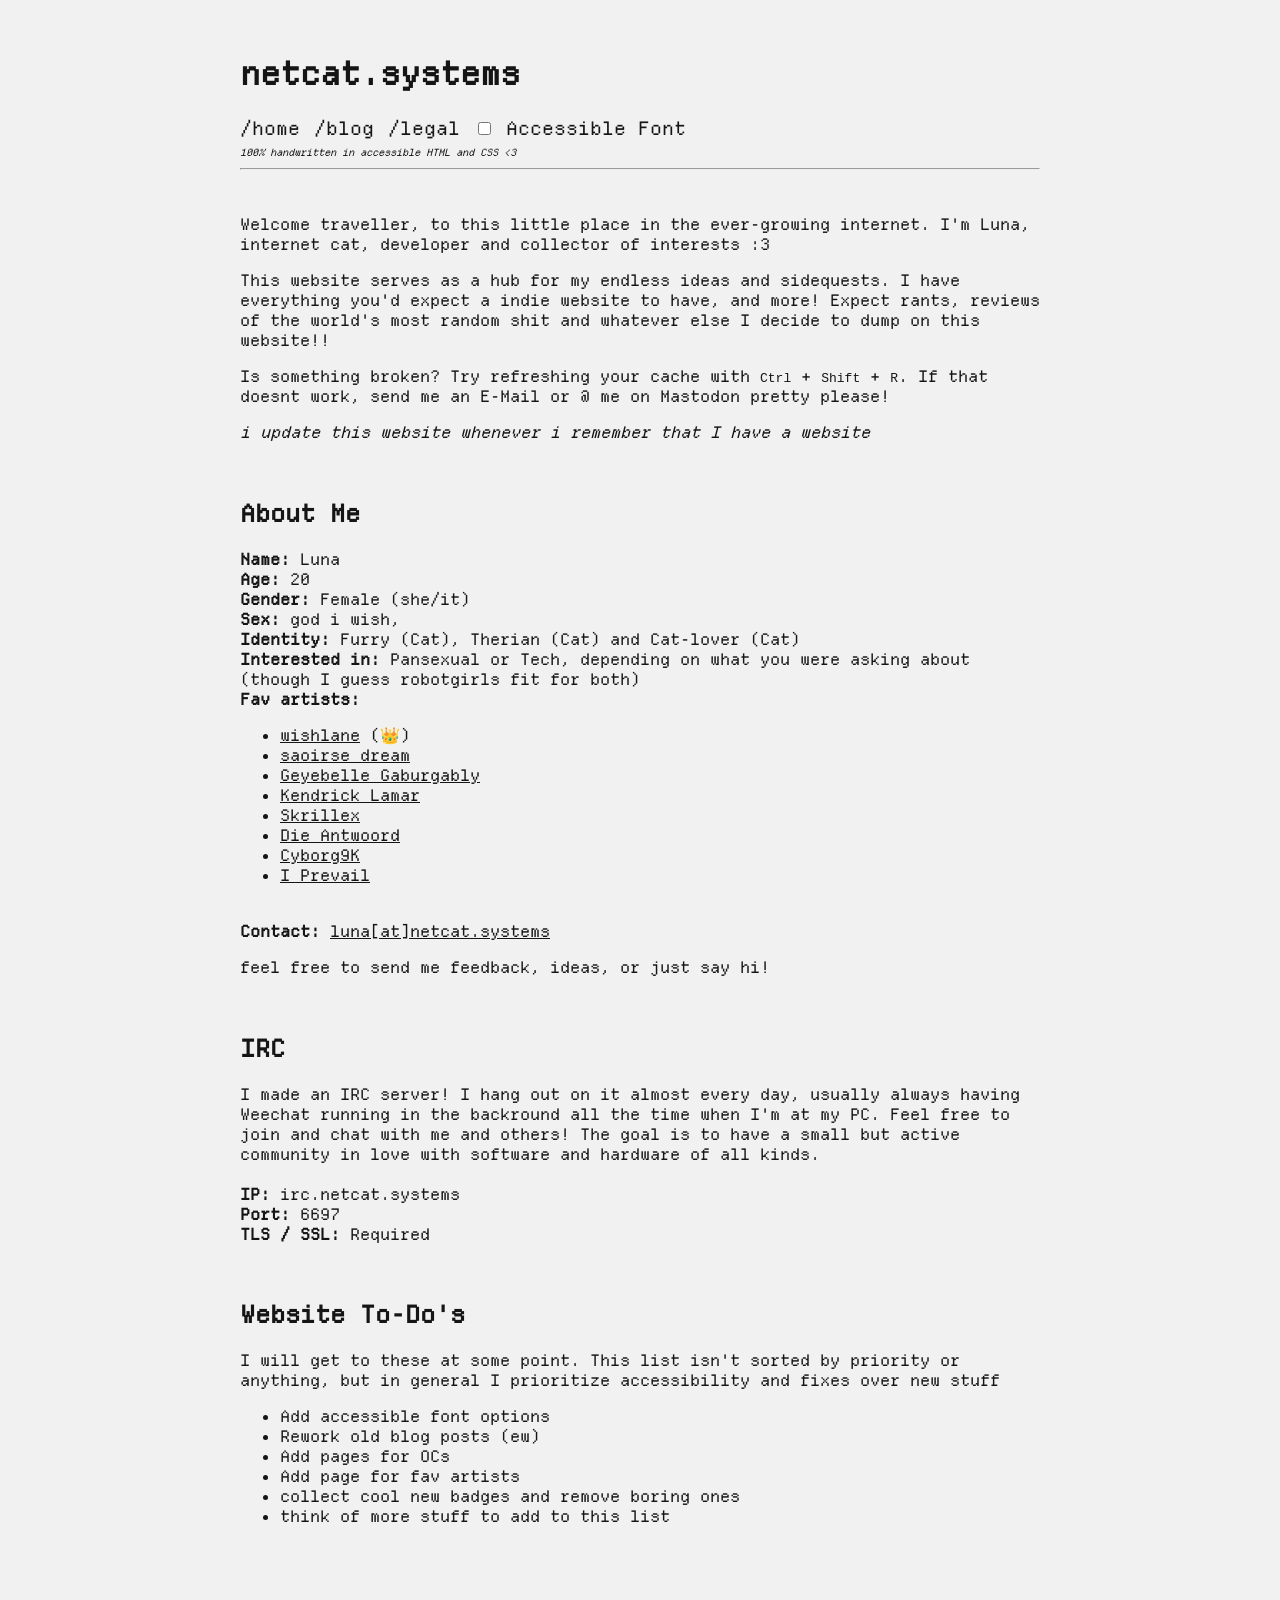
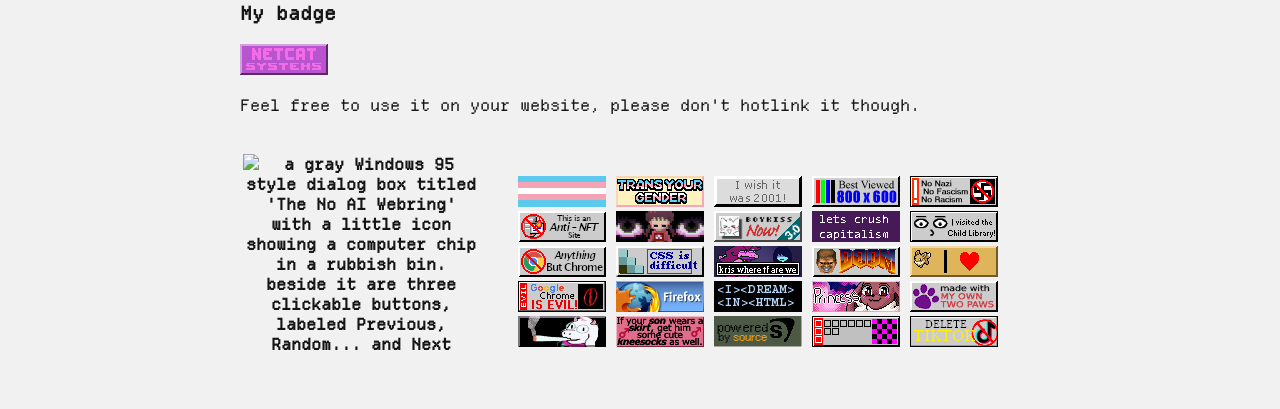
==== index.html @ dafea9d8 "minimal test change" ====
<!DOCTYPE html>
<html lang="en">

<head>
    <meta charset="UTF-8">
    <meta name="viewport" content="width=device-width, initial-scale=1.0">
    <link rel="stylesheet" href="style.css">

    <!-- mastodon link verification  -->
    <link rel="me" href="https://critter.cafe/@lunatiq">

    <title>netcat.systems</title>

    <meta property="og:title" content="netcat.systems">
    <meta property="og:description"
        content="Welcome traveller, to this little place in the ever-growing internet. I'm Luna, internet cat, developer and dabbler in way too many interests and hobbies :3">

    <meta property="og:url" content="https://netcat.systems">
    <meta property="og:type" content="website">
    <meta property="og:site_name" content="netcat.systems">

    <script src="accessible-font.js" defer></script>
</head>

<body>
    <!-- Skip to content link, appears when focused -->
    <a href="#main-content" class="skip-link">Skip to content</a>

    <header class="header-container">
        <h1>netcat.systems</h1>
    </header>

    <nav>
        <ul class="navbar-master">
            <li>
                <ul class="nav">
                    <li><a href="index.html">/home</a></li>
                    <li><a href="blog.html">/blog</a></li>
                    <li><a href="legal.html">/legal</a></li>
                </ul>
            </li>

            <li>
                <input type="checkbox" id="accessible-font" class="acc-checkbox">
                <label for="accessible-font">Accessible Font</label>
            </li>
        </ul>

        <i style="font-size:x-small">100% handwritten in accessible HTML and CSS &lt;3</i>
    </nav>

    <main id="main-content">
        <hr><br>
        <p>
            Welcome traveller, to this little place in the ever-growing internet. I'm Luna, internet cat, developer and
            collector of interests :3
        </p>
        <p>
            This website serves as a hub for my endless ideas and sidequests. I have everything you'd expect a indie
            website
            to have, and more! Expect rants, reviews of the world's most random shit and whatever else I decide to dump
            on
            this website!!
        </p>
        <p>
            Is something broken? Try refreshing your cache with <kbd>Ctrl</kbd> + <kbd>Shift</kbd> + <kbd>R</kbd>. If
            that
            doesnt work, send me an E-Mail or @ me on Mastodon pretty please!
            <br>
        <p>
            <i>i update this website whenever i remember that I have a website</i>
        </p>

        <br>
        <h2>About Me</h2>
        <p>
            <b>Name:</b> Luna <br>
            <b>Age:</b> 20 <br>
            <b>Gender:</b> Female (she/it) <br>
            <b>Sex:</b> god i wish, <br>
            <b>Identity:</b> Furry (Cat), Therian (Cat) and Cat-lover (Cat) <br>
            <b>Interested in:</b> Pansexual or Tech, depending on what you were asking about (though I guess robotgirls
            fit
            for both) <br>
            <b>Fav artists:</b>
        <ul>
            <li><a href="https://wishlane.bandcamp.com/">wishlane</a> (👑)</li>
            <li><a href="https://saoirsedream.bandcamp.com/">saoirse dream</a></li>
            <li><a href="https://gezebellegaburgably.bandcamp.com/">Geyebelle Gaburgably</a></li>
            <li><a href="https://soundcloud.com/kendrick-lamar-music">Kendrick Lamar</a></li>
            <li><a href="https://soundcloud.com/skrillex">Skrillex</a></li>
            <li><a href="https://soundcloud.com/dieantwoord">Die Antwoord</a></li>
            <li><a href="https://lieutenantkovalev.bandcamp.com/music">Cyborg9K</a></li>
            <li><a href="https://iprevail.bandcamp.com/music">I Prevail</a></li>
        </ul>
        <br>
        <b>Contact:</b> <a href="mailto:luna@netcat.systems">luna[at]netcat.systems</a>
        <p>feel free to send me feedback, ideas, or just say hi!</p>
        </p>

        <br>
        <h2>IRC</h2>
        <p>
        I made an IRC server! I hang out on it almost every day, usually always having Weechat running in the backround all the time when I'm at my PC.
        Feel free to join and chat with me and others! The goal is to have a small but active community in love with software and hardware of all kinds.
        <br><br>
        <b>IP: </b>irc.netcat.systems<br>
        <b>Port: </b>6697<br>
        <b>TLS / SSL: </b>Required<br>
        <p>

        <br>
        <h2>Website To-Do's</h2>
        <p>I will get to these at some point. This list isn't sorted by priority or anything, but in general I
            prioritize
            accessibility and fixes over new stuff</p>
        <ul>
            <li>Add accessible font options</li>
            <li>Rework old blog posts (ew)</li>
            <li>Add pages for OCs</li>
            <li>Add page for fav artists</li>
            <li>collect cool new badges and remove boring ones</li>
            <li>think of more stuff to add to this list</li>
        </ul>

        <br><br>

        <h3>My badge</h3>
        <img src="./assets/88x31/netcat.png" alt="netcat.systems" /> <br>
        <p>Feel free to use it on your website, please don't hotlink it though.</p>

        <br>

        <table id="webring-badges">
        <tr>
        <th id="webrings">
             <map name="w95widget">
                <area href="https://baccyflap.com/noai" target="_blank" shape="rect" coords="0,0,308,22" alt="no ai webring" title="no ai webring">
                <area href="https://baccyflap.com/noai/?prv&s=ncs" target="_top" shape="rect" coords="56,36,130,58" alt="previous" title="previous">
                <area href="https://baccyflap.com/noai/?rnd" target="_top" shape="rect" coords="137,36,211,58" alt="random" title="random">
                <area href="https://baccyflap.com/noai/?nxt&s=ncs" target="_top" shape="rect" coords="218,36,292,58" alt="next" title="next">
            </map>
            <img usemap="#w95widget" src="https://baccyflap.com/noai/w95widget.gif" alt="a gray Windows 95 style dialog box titled 'The No AI Webring' with a little icon showing a computer chip in a rubbish bin. beside it are three clickable buttons, labeled Previous, Random... and Next"> 

            <br><br>
            <script data-widget="text" src="https://snewberry.neocities.org/catfolk/webstring.js"></script>
        </th>
        <th id="badges">
            <img src="./assets/88x31/trans.png" alt="i am trans! :3" />
            <img src="./assets/88x31/tyg.gif" alt="trans your gender!" />
            <img src="./assets/88x31/2001.gif" alt="i wish it was 2001" />
            <img src="./assets/88x31/800x600.gif" alt="this website is best viewed in 800x600" />
            <img src="./assets/88x31/antinazi.gif" alt="no nazis, no fascism, no rascism" />
            <img src="./assets/88x31/antinft.gif" alt="this is an anti nft site" />
            <img src="./assets/88x31/beyes.gif" alt="a 88x31 referencing yume nikki" />
            <img src="./assets/88x31/boykiss.gif" alt="boykiss now!" />
            <img src="./assets/88x31/capitalism.png" alt="let's crush capitalism" />
            <img src="./assets/88x31/childlibrary.gif" alt="i visited the child library!" />
            <img src="./assets/88x31/chrome.png" alt="ANYTHING but chrome" />
            <img src="./assets/88x31/cssdif.gif" alt="CSS is difficult :(" />
            <img src="./assets/88x31/deltarune.png" alt="kris where tf are we" />
            <img src="./assets/88x31/doombut.gif" alt="a 88x31 depicting DOOM guy and the DOOM logo" />
            <img src="./assets/88x31/eevee.gif" alt="I LOVE EEVEE" />
            <img src="./assets/88x31/evilchrome.gif" alt="google chrome is EVIL" />
            <img src="./assets/88x31/firefox2.gif" alt="s 88x31 advertising mozilla firefox" />
            <img src="./assets/88x31/htmldream.gif" alt="<I> <DREAM> <IN> <HTML>" />
            <img src="./assets/88x31/i-fucking-hate-neocities.gif" alt="princess toots" />
            <img src="./assets/88x31/paws.png" alt="made with my own two paws" />
            <img src="./assets/88x31/ralseismokingadart.gif" alt="ralsei smoking a dart" />
            <img src="./assets/88x31/skirtandsocks.png"
                alt="if your son wears a skirt, get him some cute kneesocks as well" />
            <img src="./assets/88x31/source.png" alt="powered by source" />
            <img src="./assets/88x31/sourcemissing.png" alt="oh, i forgot to install CS:S" />
            <img src="./assets/88x31/tiktok.gif" alt="delete tiktok!!" />
        <th>
        </tr>
        </table>
    </main>

    <!--     <footer>
        
    </footer> -->
</body>

<!--
        
                               Zzzz... Zzzz... Zzzz...
                                 
                    __..--''``---....___   _..._    __
            /// //_.-'    .-/";  `        ``<._  ``.''_ `. / // /
            ///_.-' _..--.'_    \                    `( ) ) // //
            / (_..-' // (< _     ;_..__               ; `' / ///
            / // // //  `-._,_)' // / ``--...____..-' /// / //

            a small, purple cat became president of the DOM.
            it sleeps on the code and does absolutely nothing.
            strangely, it seems this is the best life for everyone.
        
-->

</html>
---- style.css ----
/* Define global color variables */
:root {
  --color-link: #151515;
  --color-link-visited: #151515;
  --color-nav-hover: #CCC;
  --color-nav-hover-hover: #151515;
  --color-contact: #0066cc;
  --color-invisible: #f1f1f1;
  --color-skip-link-background: #151515;
  --color-skip-link-text: #fff;
  --color-border: black;
  --color-bg: #f1f1f1;
}

/* Define dark theme colors */
@media (prefers-color-scheme: dark) {
  :root {
    --color-link: #ffcc23;
    --color-link-visited: #ffcc23;
    --color-nav-hover: #ffe283;
    --color-nav-hover-hover: #ffae23;
    --color-contact: #1e90ff;
    --color-invisible: #151515;
    --color-skip-link-background: #333;
    --color-skip-link-text: #eee;
    --color-border: #444;
    --color-bg: #151515;
  }
}

@font-face {
  font-family: 'DepartureMono';
  src: url('./assets/fonts/DepartureMono-Regular.otf') format('opentype');
  font-weight: normal;
  font-style: normal;
}

@font-face {
  font-family: 'OpenDyslexic';
  src: url('./assets/fonts/OpenDyslexic-Regular.otf') format('opentype');
  font-weight: normal;
  font-style: normal;
}

body {
  max-width: 50em;
  padding: 2em 0.5em;
  margin: 0 auto;
  font-family: 'DepartureMono', monospace;
  color: var(--color-link);
  background-color: var(--color-bg);
}

html.accessible-font body {
  font-family: 'OpenDyslexic', sans-serif;
  line-height: 1.3;
  /*line-height: 1.6;*/
}

@media only screen and (max-width: 440px) {
  body {
    max-width: 75vw;
  }

  .header-logo {
    display: none;
  }

  .badges {
    /*
    grid-template-columns: repeat(auto-fit, minmax(88px, 1fr));
    justify-content: center;
    width: 100%;
    */

    display: none;
  }
}

.pixelated {
  image-rendering: pixelated;
}

table #webring-badges {
  border: none;
}

#webrings {
  width: 30%;
}

#badges {
  width: 70%;
}

a {
  color: var(--color-link);
}

a:visited {
  color: var(--color-link-visited);
}

.nav {
  display: flex;
  flex-wrap: wrap;
  list-style-type: none;
  padding: 0;
  margin: 0;
}

.navbar-master {
  display: flex;
  direction: horizontal;

  padding: 0;
  margin: 0;

  font-size: 14pt;

  list-style-type: none;
}

.acc-checkbox:checked {
  padding: 100px;
}

.nav a {
  color: inherit;
  text-decoration: none;
  transition: .25s ease;
}

.nav li {
  margin-left: 0em;
  margin-right: .75em;
}

.nav:hover a {
  color: var(--color-nav-hover);
}

.nav:hover a:hover {
  color: var(--color-nav-hover-hover);
  box-shadow: 0 2px 0 0 currentcolor;
}

.contact {
  font-weight: bold;
  color: var(--color-contact);
}

.invisible {
  color: var(--color-invisible);
}

.header-container {
  display: flex;
  align-items: center;
}

.header-container img {
  margin-left: 10px;
  padding-bottom: 35px;
  height: 60px;
  max-width: 100%;
}

.badges {
  display: grid;
  grid-template-columns: repeat(auto-fit, minmax(88px, 1fr));
  grid-gap: 10px;
  width: 50em;
  margin: 0 auto;
  box-sizing: border-box;
}

.badges img {
  width: 88px;
  height: 31px;
  object-fit: cover;

  image-rendering: auto;
  image-rendering: crisp-edges;
  image-rendering: pixelated;
  image-rendering: -webkit-optimize-contrast;
}

.posts {
  display: flex;
  flex-direction: column;
  gap: 10px;
  width: 100%;
}

.post {
  min-height: 6em;
  width: 100%;
  border: 1px solid var(--color-border);
  display: flex;
  flex-direction: column;
  padding: 5px;
}

.post-title {
  margin-bottom: -3px;
  margin-top: 0px;
}

.skip-link {
  position: absolute;
  top: -40px;
  left: 10px;
  background-color: var(--color-skip-link-background);
  color: var(--color-skip-link-text);
  padding: 8px;
  z-index: 100;
}

.skip-link:focus {
  top: 10px;
}

.skip-link:visited {
  color: var(--color-skip-link-text);
}

.blog-text {
  text-align: justify;
}
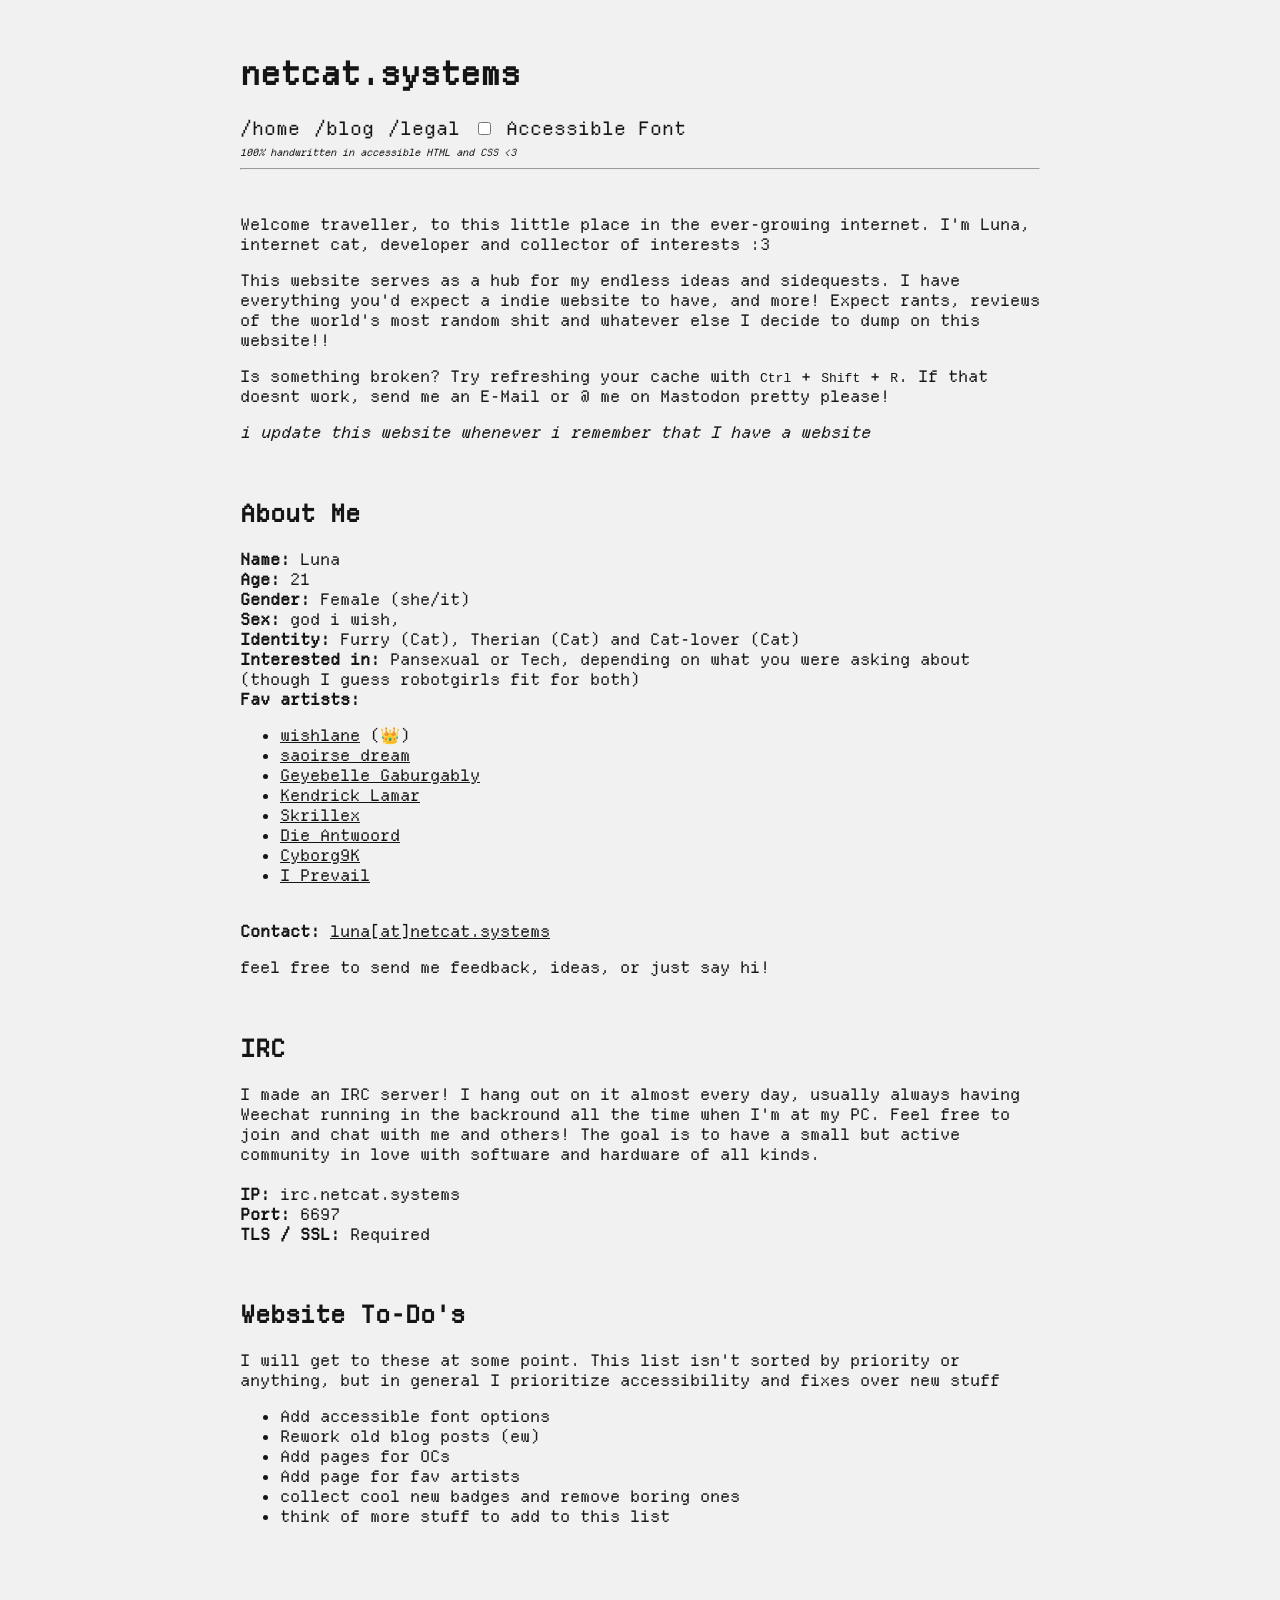
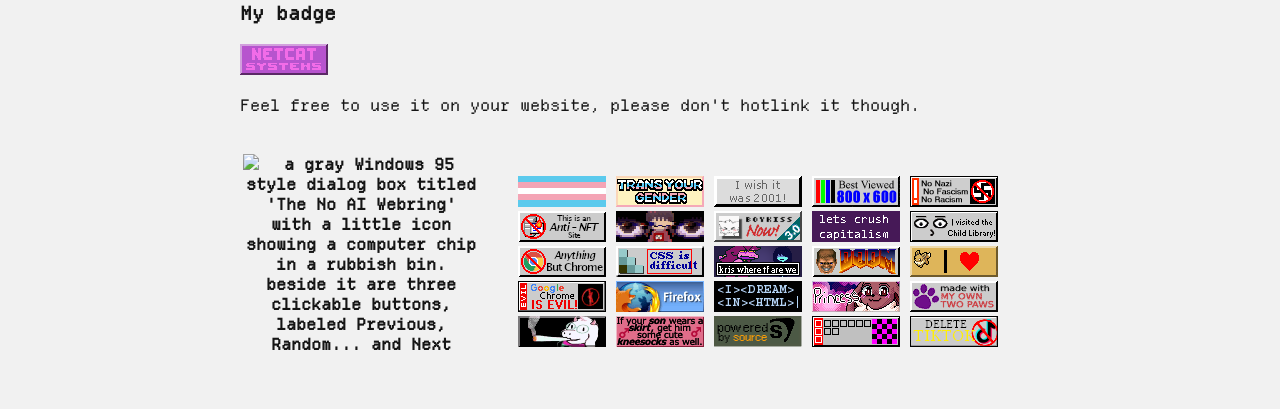
==== commit 152d4265: "birthday commit" ====
--- a/index.html
+++ b/index.html
@@ -75,7 +75,7 @@
         <h2>About Me</h2>
         <p>
             <b>Name:</b> Luna <br>
-            <b>Age:</b> 20 <br>
+            <b>Age:</b> 21 <br>
             <b>Gender:</b> Female (she/it) <br>
             <b>Sex:</b> god i wish, <br>
             <b>Identity:</b> Furry (Cat), Therian (Cat) and Cat-lover (Cat) <br>
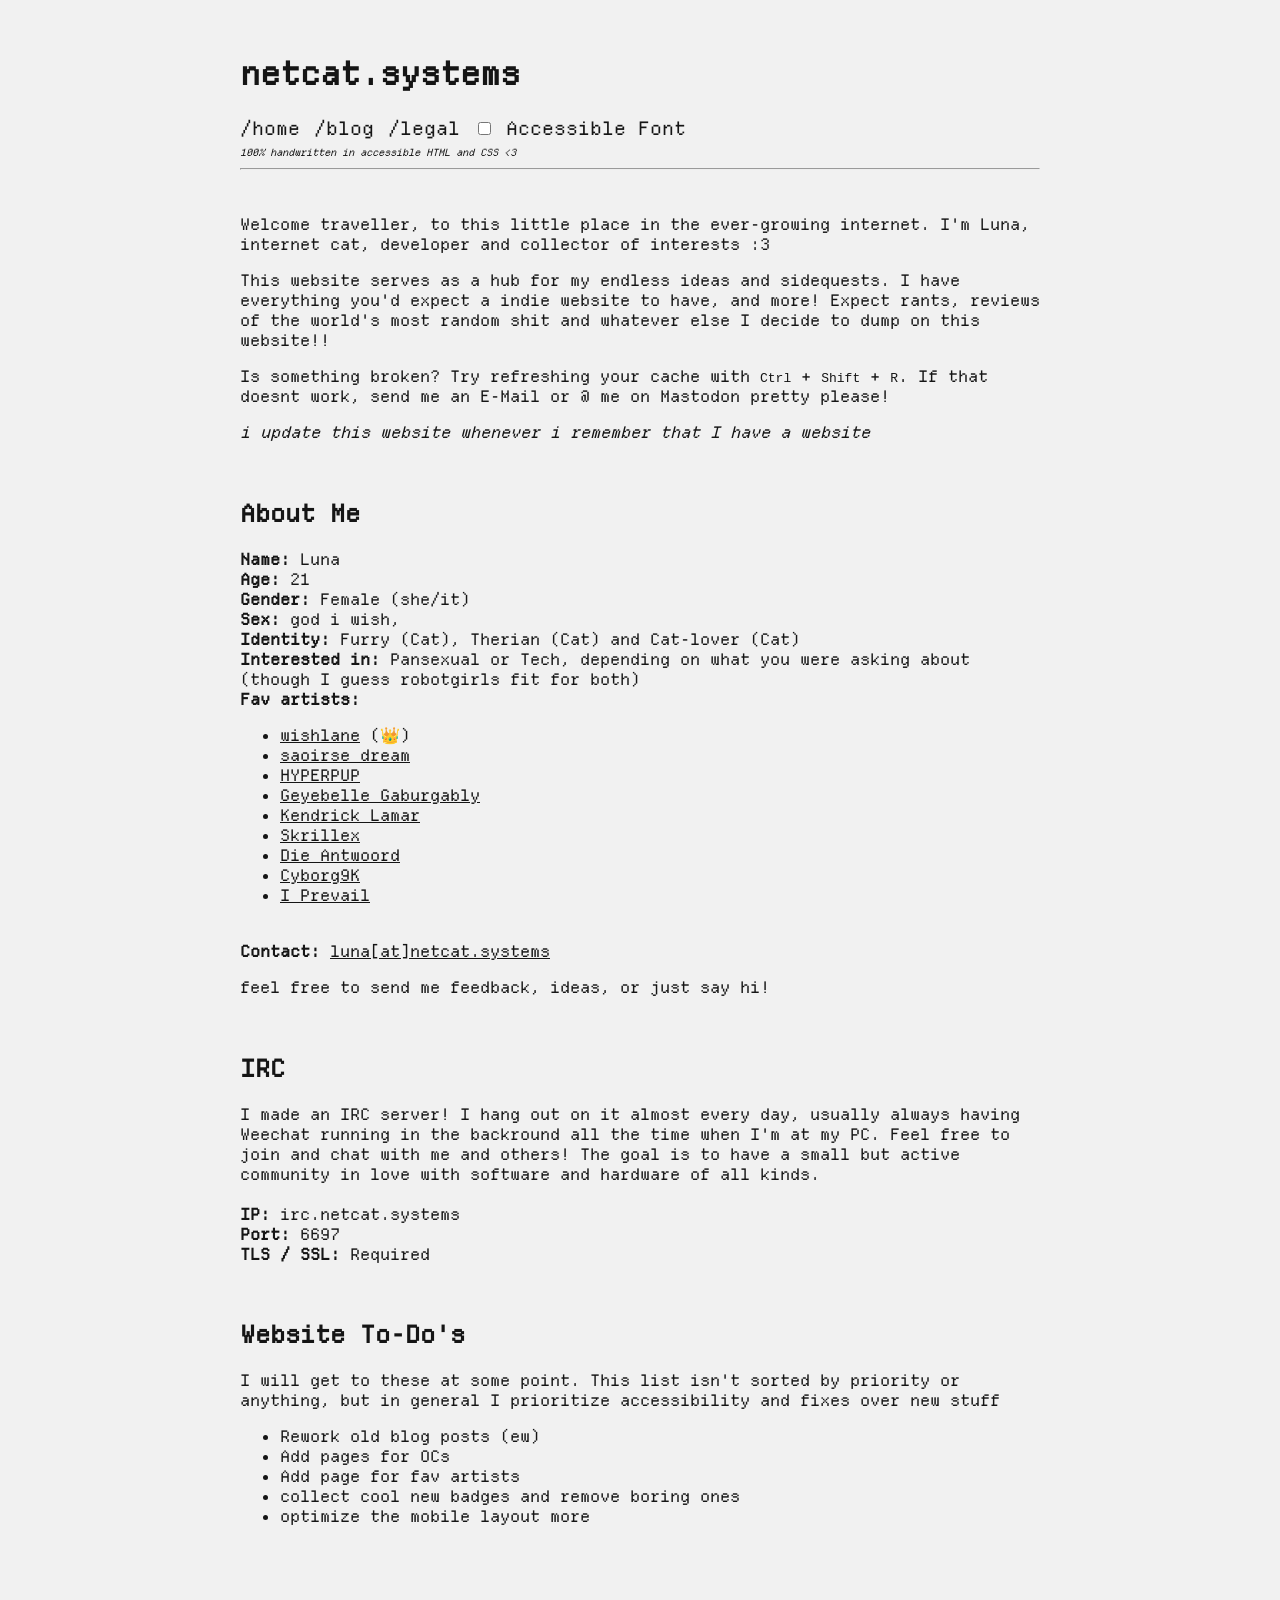
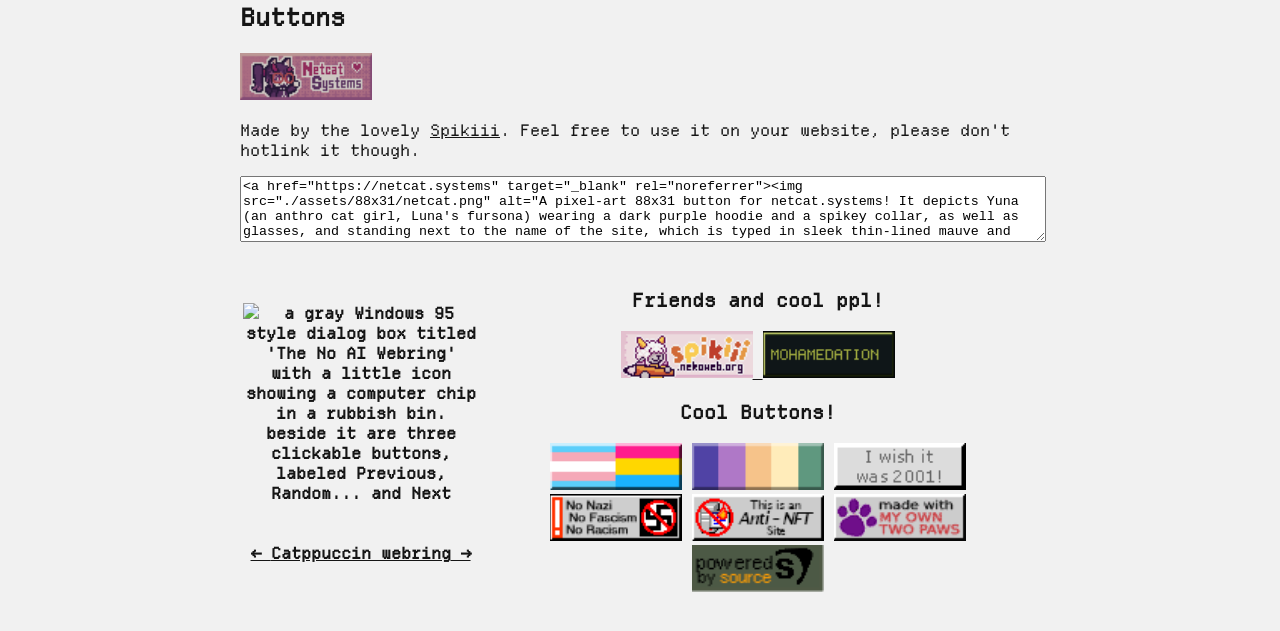
==== commit 8c87a2d1: "index update" ====
--- a/index.html
+++ b/index.html
@@ -86,6 +86,7 @@
         <ul>
             <li><a href="https://wishlane.bandcamp.com/">wishlane</a> (👑)</li>
             <li><a href="https://saoirsedream.bandcamp.com/">saoirse dream</a></li>
+            <li><a href="https://hyperpup.bandcamp.com/">HYPERPUP</a></li>
             <li><a href="https://gezebellegaburgably.bandcamp.com/">Geyebelle Gaburgably</a></li>
             <li><a href="https://soundcloud.com/kendrick-lamar-music">Kendrick Lamar</a></li>
             <li><a href="https://soundcloud.com/skrillex">Skrillex</a></li>
@@ -115,21 +116,29 @@
             prioritize
             accessibility and fixes over new stuff</p>
         <ul>
-            <li>Add accessible font options</li>
             <li>Rework old blog posts (ew)</li>
             <li>Add pages for OCs</li>
             <li>Add page for fav artists</li>
             <li>collect cool new badges and remove boring ones</li>
-            <li>think of more stuff to add to this list</li>
+            <li>optimize the mobile layout more</li>
         </ul>
 
         <br><br>
 
-        <h3>My badge</h3>
-        <img src="./assets/88x31/netcat.png" alt="netcat.systems" /> <br>
-        <p>Feel free to use it on your website, please don't hotlink it though.</p>
-
-        <br>
+        <h2>Buttons</h2>
+        <img src="./assets/88x31/netcat.png"
+            class="badge"
+            alt="A pixel-art 88x31 button for netcat.systems! It depicts Yuna (an anthro cat girl, Luna's fursona) wearing a dark purple hoodie and a spikey collar, as well as glasses, and standing next to the name of the site, which is typed in sleek thin-lined mauve and purple letters."
+        /> <br>
+        <p>
+            Made by the lovely <a href="https://spikiii.nekoweb.org" target="_blank" rel="noreferrer">Spikiii</a>.
+            Feel free to use it on your website, please don't hotlink it though.
+        </p>
+        <textarea style="width: 100%; scrollbar-width: none;" rows="4" readonly>
+&lt;a href="https://netcat.systems" target="_blank" rel="noreferrer"&gt;&lt;img src="./assets/88x31/netcat.png" alt="A pixel-art 88x31 button for netcat.systems! It depicts Yuna (an anthro cat girl, Luna's fursona) wearing a dark purple hoodie and a spikey collar, as well as glasses, and standing next to the name of the site, which is typed in sleek thin-lined mauve and purple letters." height="88" width="31"&gt;&lt;/a&gt;
+        </textarea>
+
+        <br><br>
 
         <table id="webring-badges">
         <tr>
@@ -144,34 +153,33 @@
 
             <br><br>
             <script data-widget="text" src="https://snewberry.neocities.org/catfolk/webstring.js"></script>
+
+            <br>
+            <a href="https://ctp-webr.ing/netcat/previous">&larr; </a
+            ><a href="https://ctp-webr.ing/">Catppuccin webring</a
+            ><a href="https://ctp-webr.ing/netcat/next"> &rarr;</a>
         </th>
         <th id="badges">
-            <img src="./assets/88x31/trans.png" alt="i am trans! :3" />
-            <img src="./assets/88x31/tyg.gif" alt="trans your gender!" />
-            <img src="./assets/88x31/2001.gif" alt="i wish it was 2001" />
-            <img src="./assets/88x31/800x600.gif" alt="this website is best viewed in 800x600" />
-            <img src="./assets/88x31/antinazi.gif" alt="no nazis, no fascism, no rascism" />
-            <img src="./assets/88x31/antinft.gif" alt="this is an anti nft site" />
-            <img src="./assets/88x31/beyes.gif" alt="a 88x31 referencing yume nikki" />
-            <img src="./assets/88x31/boykiss.gif" alt="boykiss now!" />
-            <img src="./assets/88x31/capitalism.png" alt="let's crush capitalism" />
-            <img src="./assets/88x31/childlibrary.gif" alt="i visited the child library!" />
-            <img src="./assets/88x31/chrome.png" alt="ANYTHING but chrome" />
-            <img src="./assets/88x31/cssdif.gif" alt="CSS is difficult :(" />
-            <img src="./assets/88x31/deltarune.png" alt="kris where tf are we" />
-            <img src="./assets/88x31/doombut.gif" alt="a 88x31 depicting DOOM guy and the DOOM logo" />
-            <img src="./assets/88x31/eevee.gif" alt="I LOVE EEVEE" />
-            <img src="./assets/88x31/evilchrome.gif" alt="google chrome is EVIL" />
-            <img src="./assets/88x31/firefox2.gif" alt="s 88x31 advertising mozilla firefox" />
-            <img src="./assets/88x31/htmldream.gif" alt="<I> <DREAM> <IN> <HTML>" />
-            <img src="./assets/88x31/i-fucking-hate-neocities.gif" alt="princess toots" />
-            <img src="./assets/88x31/paws.png" alt="made with my own two paws" />
-            <img src="./assets/88x31/ralseismokingadart.gif" alt="ralsei smoking a dart" />
-            <img src="./assets/88x31/skirtandsocks.png"
-                alt="if your son wears a skirt, get him some cute kneesocks as well" />
-            <img src="./assets/88x31/source.png" alt="powered by source" />
-            <img src="./assets/88x31/sourcemissing.png" alt="oh, i forgot to install CS:S" />
-            <img src="./assets/88x31/tiktok.gif" alt="delete tiktok!!" />
+            <h3>Friends and cool ppl!</h3>
+            <a href="https://spikiii.nekoweb.org" target="_blank" rel="noreferrer">
+                <img src="./assets/88x31/spikiii.png" class="badge"
+                    alt="A pixel-art 88x31 button for spikiii.nekoweb.org! It depicts Pashe (an anthro sheep woman; Spikiii's fursona) holding a giant pencil and standing next to the name of the site, which is rendered in big yellow and red letters." height="88" width="31"
+                >
+            </a>
+            
+            <a href="https://mohamedation.com/" target="_blank" rel="noreferrer">
+                <img src="./assets/88x31/mohamedation.gif" class="badge" width="88" height="31" alt="mohamedation" />
+            </a>
+            
+            <br>
+            <h3>Cool Buttons!</h3>
+            <img src="./assets/88x31/trans_pan.png" class="badge" alt="transfeminine and pansexual!" />
+            <img src="./assets/88x31/median.png" class="badge" alt="I am a median system!" />
+            <img src="./assets/88x31/2001.gif" class="badge" alt="i wish it was 2001" />
+            <img src="./assets/88x31/antinazi.gif" class="badge" alt="no nazis, no fascism, no rascism" />
+            <img src="./assets/88x31/antinft.gif" class="badge" alt="this is an anti nft site" />
+            <img src="./assets/88x31/paws.png" class="badge" alt="made with my own two paws" />
+            <img src="./assets/88x31/source.png" class="badge" alt="powered by source" />
         <th>
         </tr>
         </table>
@@ -198,4 +206,4 @@
         
 -->
 
-</html>+</html>
--- a/style.css
+++ b/style.css
@@ -1,230 +1,241 @@
 /* Define global color variables */
 :root {
-  --color-link: #151515;
-  --color-link-visited: #151515;
-  --color-nav-hover: #CCC;
-  --color-nav-hover-hover: #151515;
-  --color-contact: #0066cc;
-  --color-invisible: #f1f1f1;
-  --color-skip-link-background: #151515;
-  --color-skip-link-text: #fff;
-  --color-border: black;
-  --color-bg: #f1f1f1;
+    --color-link: #151515;
+    --color-link-visited: #151515;
+    --color-nav-hover: #ccc;
+    --color-nav-hover-hover: #151515;
+    --color-contact: #0066cc;
+    --color-invisible: #f1f1f1;
+    --color-skip-link-background: #151515;
+    --color-skip-link-text: #fff;
+    --color-border: black;
+    --color-bg: #f1f1f1;
 }
 
 /* Define dark theme colors */
 @media (prefers-color-scheme: dark) {
-  :root {
-    --color-link: #ffcc23;
-    --color-link-visited: #ffcc23;
-    --color-nav-hover: #ffe283;
-    --color-nav-hover-hover: #ffae23;
-    --color-contact: #1e90ff;
-    --color-invisible: #151515;
-    --color-skip-link-background: #333;
-    --color-skip-link-text: #eee;
-    --color-border: #444;
-    --color-bg: #151515;
-  }
+    :root {
+        --color-link: #ffcc23;
+        --color-link-visited: #ffcc23;
+        --color-nav-hover: #ffe283;
+        --color-nav-hover-hover: #ffae23;
+        --color-contact: #1e90ff;
+        --color-invisible: #151515;
+        --color-skip-link-background: #333;
+        --color-skip-link-text: #eee;
+        --color-border: #444;
+        --color-bg: #151515;
+    }
 }
 
 @font-face {
-  font-family: 'DepartureMono';
-  src: url('./assets/fonts/DepartureMono-Regular.otf') format('opentype');
-  font-weight: normal;
-  font-style: normal;
+    font-family: "DepartureMono";
+    src: url("./assets/fonts/DepartureMono-Regular.otf") format("opentype");
+    font-weight: normal;
+    font-style: normal;
 }
 
 @font-face {
-  font-family: 'OpenDyslexic';
-  src: url('./assets/fonts/OpenDyslexic-Regular.otf') format('opentype');
-  font-weight: normal;
-  font-style: normal;
+    font-family: "OpenDyslexic";
+    src: url("./assets/fonts/OpenDyslexic-Regular.otf") format("opentype");
+    font-weight: normal;
+    font-style: normal;
 }
 
 body {
-  max-width: 50em;
-  padding: 2em 0.5em;
-  margin: 0 auto;
-  font-family: 'DepartureMono', monospace;
-  color: var(--color-link);
-  background-color: var(--color-bg);
+    max-width: 50em;
+    padding: 2em 0.5em;
+    margin: 0 auto;
+    font-family: "DepartureMono", monospace;
+    color: var(--color-link);
+    background-color: var(--color-bg);
 }
 
 html.accessible-font body {
-  font-family: 'OpenDyslexic', sans-serif;
-  line-height: 1.3;
-  /*line-height: 1.6;*/
+    font-family: "OpenDyslexic", sans-serif;
+    line-height: 1.3;
+    /*line-height: 1.6;*/
 }
 
 @media only screen and (max-width: 440px) {
-  body {
-    max-width: 75vw;
-  }
-
-  .header-logo {
-    display: none;
-  }
-
-  .badges {
-    /*
+    body {
+        max-width: 75vw;
+    }
+
+    .header-logo {
+        display: none;
+    }
+
+    .badges {
+        /*
     grid-template-columns: repeat(auto-fit, minmax(88px, 1fr));
     justify-content: center;
     width: 100%;
     */
 
-    display: none;
-  }
+        display: none;
+    }
 }
 
 .pixelated {
-  image-rendering: pixelated;
+    image-rendering: pixelated;
 }
 
 table #webring-badges {
-  border: none;
+    border: none;
 }
 
 #webrings {
-  width: 30%;
+    width: 30%;
 }
 
 #badges {
-  width: 70%;
+    width: 70%;
 }
 
 a {
-  color: var(--color-link);
+    color: var(--color-link);
 }
 
 a:visited {
-  color: var(--color-link-visited);
+    color: var(--color-link-visited);
 }
 
 .nav {
-  display: flex;
-  flex-wrap: wrap;
-  list-style-type: none;
-  padding: 0;
-  margin: 0;
+    display: flex;
+    flex-wrap: wrap;
+    list-style-type: none;
+    padding: 0;
+    margin: 0;
 }
 
 .navbar-master {
-  display: flex;
-  direction: horizontal;
-
-  padding: 0;
-  margin: 0;
-
-  font-size: 14pt;
-
-  list-style-type: none;
+    display: flex;
+    direction: horizontal;
+
+    padding: 0;
+    margin: 0;
+
+    font-size: 14pt;
+
+    list-style-type: none;
 }
 
 .acc-checkbox:checked {
-  padding: 100px;
+    padding: 100px;
 }
 
 .nav a {
-  color: inherit;
-  text-decoration: none;
-  transition: .25s ease;
+    color: inherit;
+    text-decoration: none;
+    transition: 0.25s ease;
 }
 
 .nav li {
-  margin-left: 0em;
-  margin-right: .75em;
+    margin-left: 0em;
+    margin-right: 0.75em;
 }
 
 .nav:hover a {
-  color: var(--color-nav-hover);
+    color: var(--color-nav-hover);
 }
 
 .nav:hover a:hover {
-  color: var(--color-nav-hover-hover);
-  box-shadow: 0 2px 0 0 currentcolor;
+    color: var(--color-nav-hover-hover);
+    box-shadow: 0 2px 0 0 currentcolor;
 }
 
 .contact {
-  font-weight: bold;
-  color: var(--color-contact);
+    font-weight: bold;
+    color: var(--color-contact);
 }
 
 .invisible {
-  color: var(--color-invisible);
+    color: var(--color-invisible);
 }
 
 .header-container {
-  display: flex;
-  align-items: center;
+    display: flex;
+    align-items: center;
 }
 
 .header-container img {
-  margin-left: 10px;
-  padding-bottom: 35px;
-  height: 60px;
-  max-width: 100%;
+    margin-left: 10px;
+    padding-bottom: 35px;
+    height: 60px;
+    max-width: 100%;
 }
 
 .badges {
-  display: grid;
-  grid-template-columns: repeat(auto-fit, minmax(88px, 1fr));
-  grid-gap: 10px;
-  width: 50em;
-  margin: 0 auto;
-  box-sizing: border-box;
-}
-
-.badges img {
-  width: 88px;
-  height: 31px;
-  object-fit: cover;
-
-  image-rendering: auto;
-  image-rendering: crisp-edges;
-  image-rendering: pixelated;
-  image-rendering: -webkit-optimize-contrast;
+    display: grid;
+    grid-template-columns: repeat(auto-fit, minmax(88px, 1fr));
+    grid-gap: 10px;
+    width: 50em;
+    margin: 0 auto;
+    box-sizing: border-box;
+}
+
+.badge {
+    filter: var(--shadow-1);
+
+    width: 132px;
+    height: 47px;
+    object-fit: cover;
+    
+    image-rendering: auto;
+    image-rendering: crisp-edges;
+    image-rendering: pixelated;
+    image-rendering: -webkit-optimize-contrast;
+}
+
+.badge:is(:hover, :focus, :active) {
+    scale: 2.5;
+    filter: var(--shadow-2);
+}
+
+img:has(.badge:is(:hover, :focus, :active)) {
+    z-index: 1000;
 }
 
 .posts {
-  display: flex;
-  flex-direction: column;
-  gap: 10px;
-  width: 100%;
+    display: flex;
+    flex-direction: column;
+    gap: 10px;
+    width: 100%;
 }
 
 .post {
-  min-height: 6em;
-  width: 100%;
-  border: 1px solid var(--color-border);
-  display: flex;
-  flex-direction: column;
-  padding: 5px;
+    min-height: 6em;
+    width: 100%;
+    border: 1px solid var(--color-border);
+    display: flex;
+    flex-direction: column;
+    padding: 5px;
 }
 
 .post-title {
-  margin-bottom: -3px;
-  margin-top: 0px;
+    margin-bottom: -3px;
+    margin-top: 0px;
 }
 
 .skip-link {
-  position: absolute;
-  top: -40px;
-  left: 10px;
-  background-color: var(--color-skip-link-background);
-  color: var(--color-skip-link-text);
-  padding: 8px;
-  z-index: 100;
+    position: absolute;
+    top: -40px;
+    left: 10px;
+    background-color: var(--color-skip-link-background);
+    color: var(--color-skip-link-text);
+    padding: 8px;
+    z-index: 100;
 }
 
 .skip-link:focus {
-  top: 10px;
+    top: 10px;
 }
 
 .skip-link:visited {
-  color: var(--color-skip-link-text);
+    color: var(--color-skip-link-text);
 }
 
 .blog-text {
-  text-align: justify;
-}+    text-align: justify;
+}
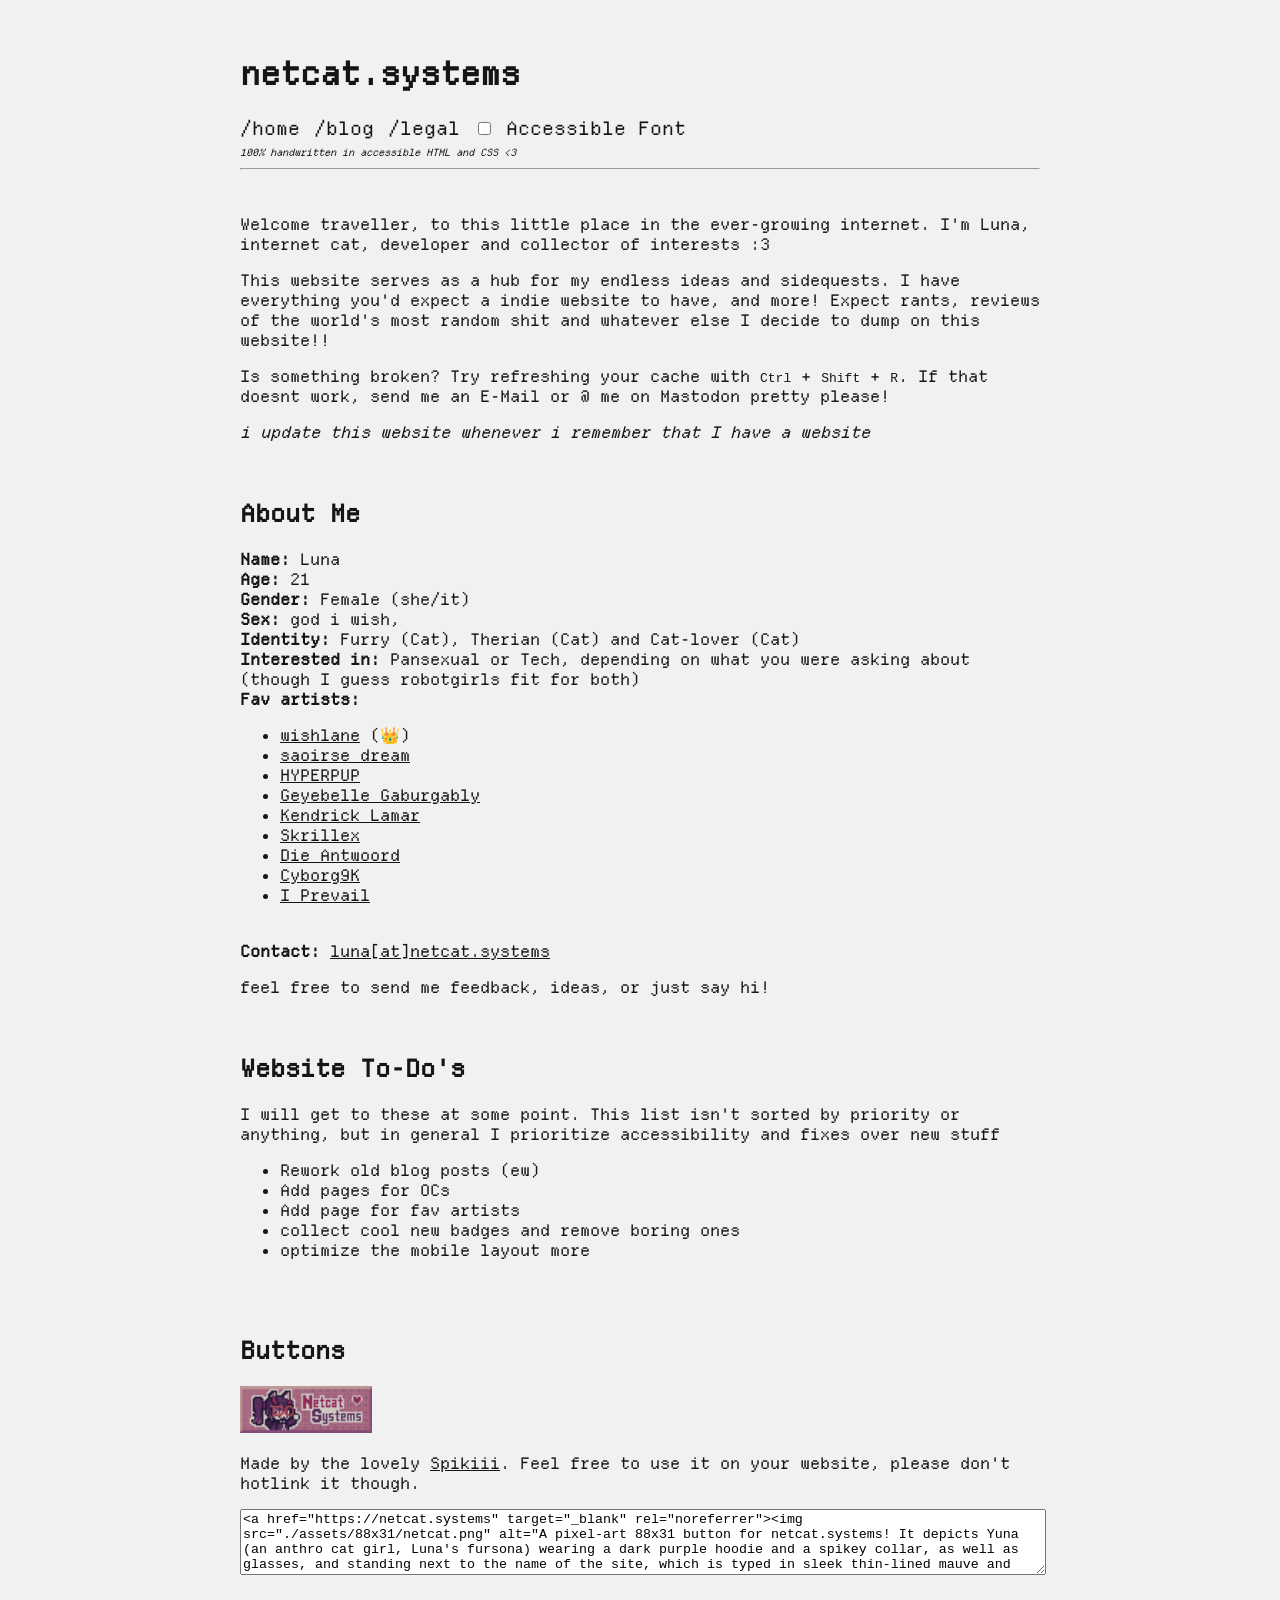
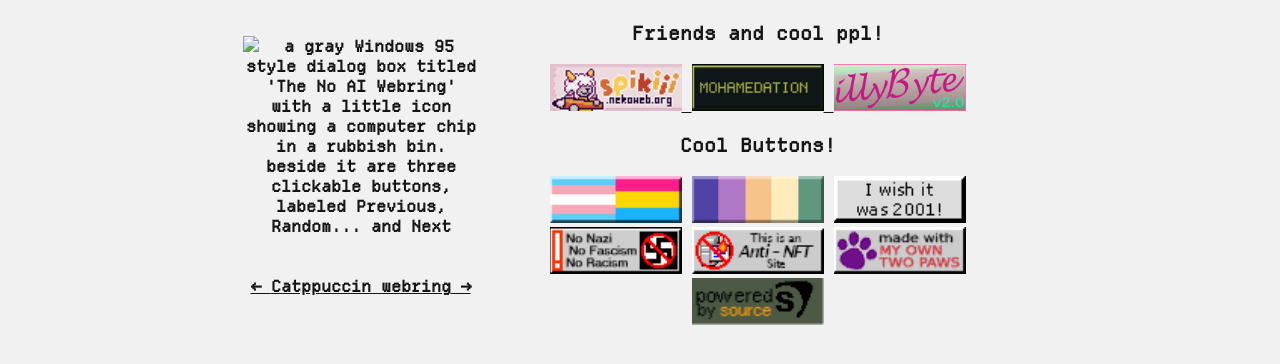
==== commit 52fb5a67: "add fluoritebyte button" ====
--- a/index.html
+++ b/index.html
@@ -99,6 +99,7 @@
         <p>feel free to send me feedback, ideas, or just say hi!</p>
         </p>
 
+        <!--
         <br>
         <h2>IRC</h2>
         <p>
@@ -109,6 +110,7 @@
         <b>Port: </b>6697<br>
         <b>TLS / SSL: </b>Required<br>
         <p>
+        -->
 
         <br>
         <h2>Website To-Do's</h2>
@@ -149,7 +151,7 @@
                 <area href="https://baccyflap.com/noai/?rnd" target="_top" shape="rect" coords="137,36,211,58" alt="random" title="random">
                 <area href="https://baccyflap.com/noai/?nxt&s=ncs" target="_top" shape="rect" coords="218,36,292,58" alt="next" title="next">
             </map>
-            <img usemap="#w95widget" src="https://baccyflap.com/noai/w95widget.gif" alt="a gray Windows 95 style dialog box titled 'The No AI Webring' with a little icon showing a computer chip in a rubbish bin. beside it are three clickable buttons, labeled Previous, Random... and Next"> 
+            <img usemap="#w95widget" src="https://baccyflap.com/noai/w95widget.gif" alt="a gray Windows 95 style dialog box titled 'The No AI Webring' with a little icon showing a computer chip in a rubbish bin. beside it are three clickable buttons, labeled Previous, Random... and Next">
 
             <br><br>
             <script data-widget="text" src="https://snewberry.neocities.org/catfolk/webstring.js"></script>
@@ -166,11 +168,16 @@
                     alt="A pixel-art 88x31 button for spikiii.nekoweb.org! It depicts Pashe (an anthro sheep woman; Spikiii's fursona) holding a giant pencil and standing next to the name of the site, which is rendered in big yellow and red letters." height="88" width="31"
                 >
             </a>
-            
+
             <a href="https://mohamedation.com/" target="_blank" rel="noreferrer">
                 <img src="./assets/88x31/mohamedation.gif" class="badge" width="88" height="31" alt="mohamedation" />
             </a>
-            
+
+            <a class="button" href="https://fluoritebyte.name/" target="_blank" rel="noreferrer">
+                <img alt="'s Button" class="badge" title="Illy's button ^w^ it has a watermelon color scheme with bendy fancy cursive text saying 'illyByte v2.0'" src="./assets/88x31/fluoritebyte.png" width="88" height="31">
+            </a>
+
+
             <br>
             <h3>Cool Buttons!</h3>
             <img src="./assets/88x31/trans_pan.png" class="badge" alt="transfeminine and pansexual!" />
@@ -186,14 +193,14 @@
     </main>
 
     <!--     <footer>
-        
+
     </footer> -->
 </body>
 
 <!--
-        
+
                                Zzzz... Zzzz... Zzzz...
-                                 
+
                     __..--''``---....___   _..._    __
             /// //_.-'    .-/";  `        ``<._  ``.''_ `. / // /
             ///_.-' _..--.'_    \                    `( ) ) // //
@@ -203,7 +210,7 @@
             a small, purple cat became president of the DOM.
             it sleeps on the code and does absolutely nothing.
             strangely, it seems this is the best life for everyone.
-        
+
 -->
 
 </html>
--- a/style.css
+++ b/style.css
@@ -181,7 +181,7 @@
     width: 132px;
     height: 47px;
     object-fit: cover;
-    
+
     image-rendering: auto;
     image-rendering: crisp-edges;
     image-rendering: pixelated;
@@ -239,3 +239,75 @@
 .blog-text {
     text-align: justify;
 }
+
+
+
+.links {
+    width: 100%;
+}
+
+.links-list {
+    list-style: none;
+    padding: 0;
+    margin: 0;
+    display: flex;
+    flex-direction: column;
+    gap: 10px;
+}
+
+.links-item {
+    display: flex;
+    justify-content: space-between;
+    align-items: center;
+    padding: 10px 12px;
+    border: 1px solid var(--color-border);
+    background-color: var(--color-bg);
+    color: var(--color-link);
+    text-decoration: none;
+    transition: 0.25s ease;
+}
+
+.links-item:visited {
+    color: var(--color-link-visited);
+}
+
+.links-item:hover,
+.links-item:focus-visible {
+    color: var(--color-nav-hover-hover);
+    box-shadow: 0 2px 0 0 currentcolor;
+}
+
+.links-item:focus-visible {
+    outline: 2px solid var(--color-link);
+    outline-offset: 2px;
+}
+
+.links-arrow {
+    transition: transform 0.25s ease;
+}
+
+.links-item:hover .links-arrow,
+.links-item:focus-visible .links-arrow {
+    transform: translateX(4px);
+}
+
+.visually-hidden {
+    position: absolute;
+    width: 1px;
+    height: 1px;
+    overflow: hidden;
+    clip: rect(0 0 0 0);
+    white-space: nowrap;
+}
+
+.links-item { gap: 10px; }
+.links-icon { display: inline-flex; width: 1.25em; height: 1.25em; flex-shrink: 0; }
+.links-icon svg { width: 100%; height: 100%; fill: currentColor; }
+.links-label { flex: 1; }
+
+@media (prefers-reduced-motion: reduce) {
+    .links-item,
+    .links-arrow {
+        transition: none;
+    }
+}
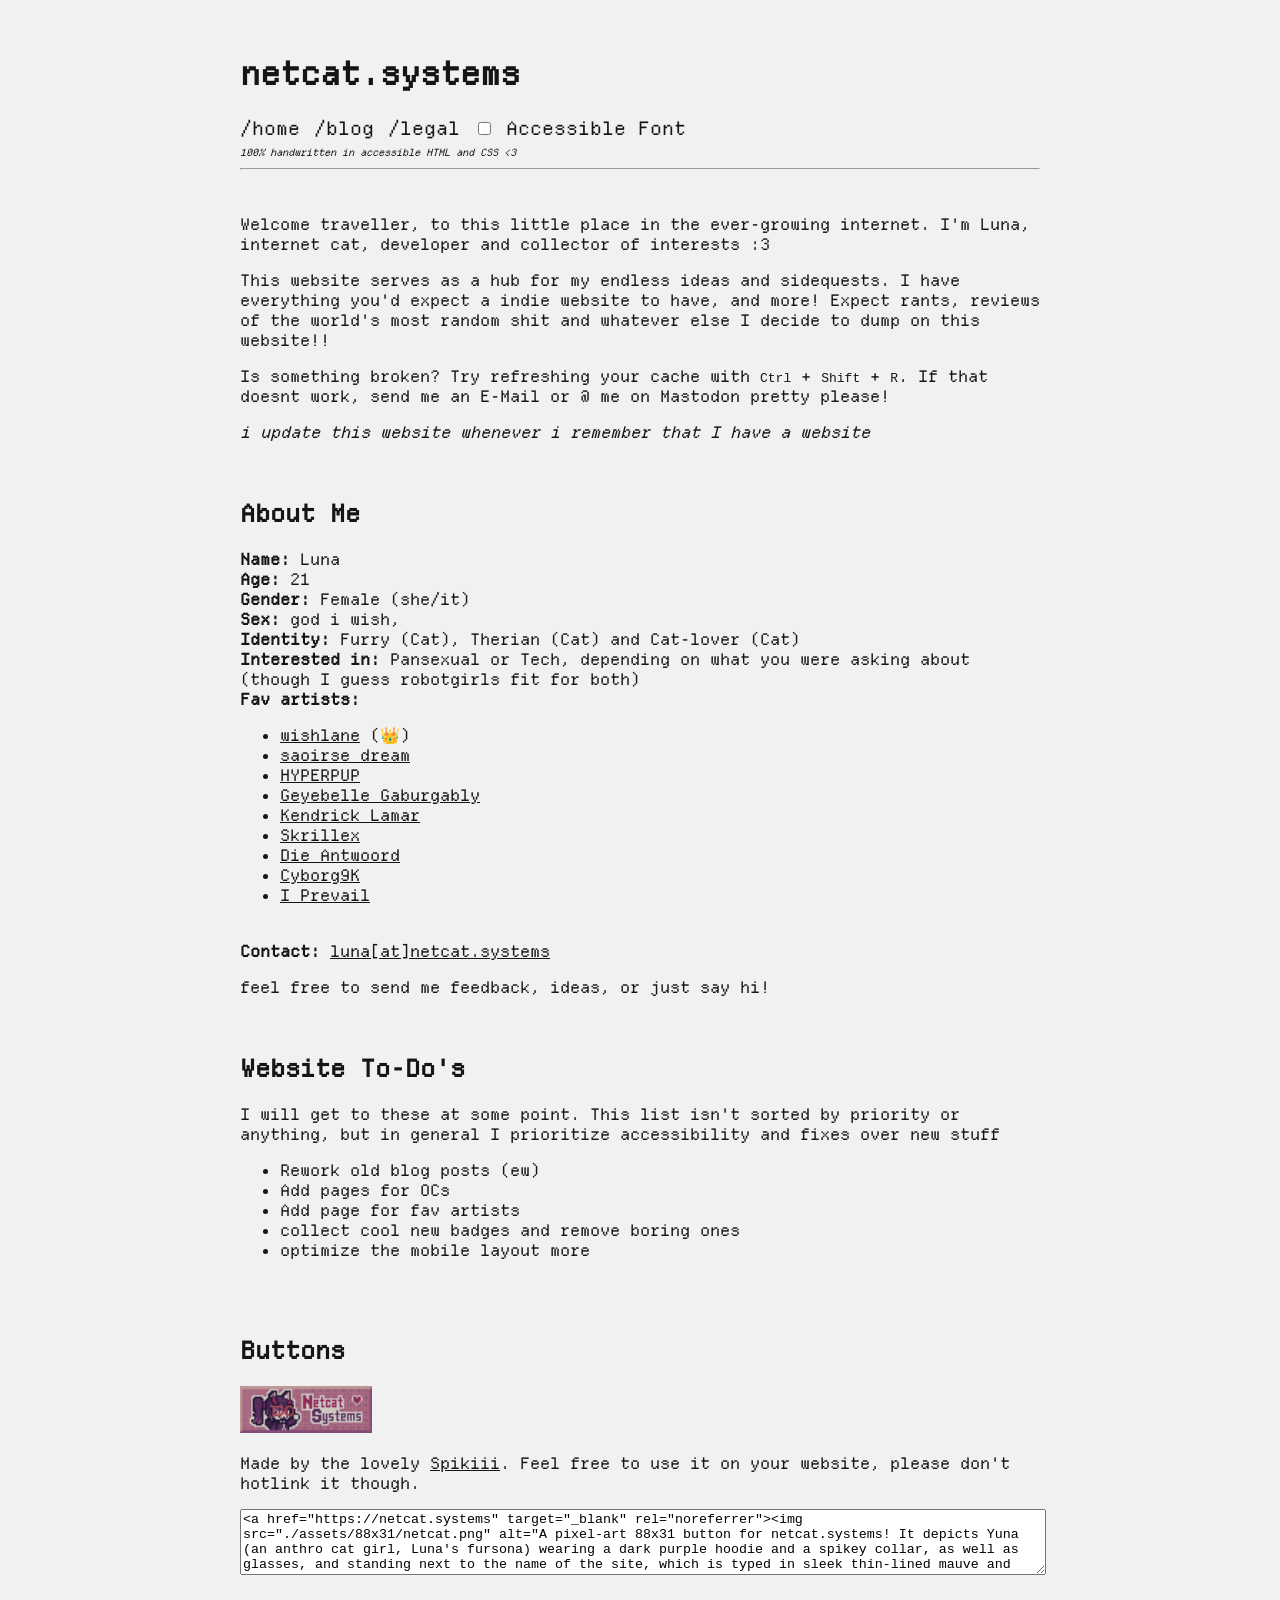
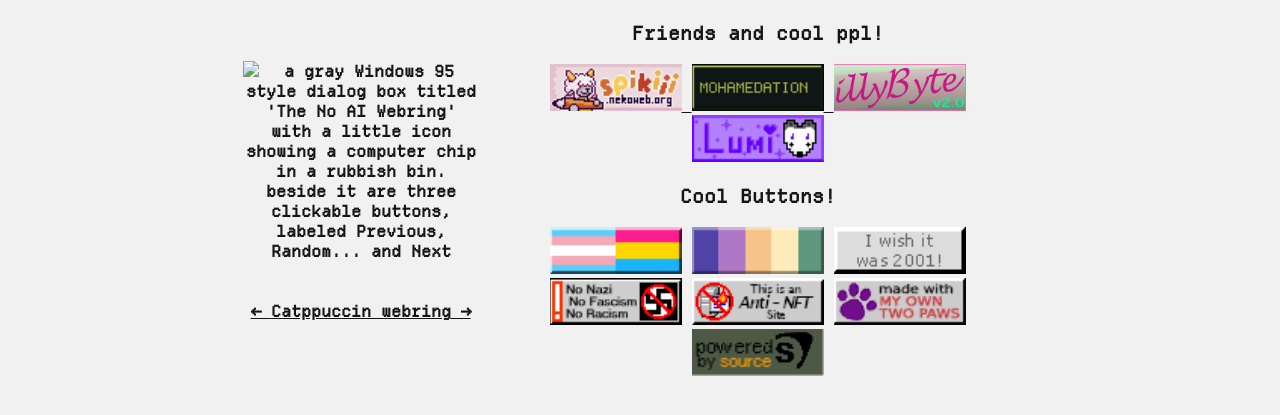
==== commit f4a9d8e6: "add lumiphire button" ====
--- a/index.html
+++ b/index.html
@@ -177,6 +177,10 @@
                 <img alt="'s Button" class="badge" title="Illy's button ^w^ it has a watermelon color scheme with bendy fancy cursive text saying 'illyByte v2.0'" src="./assets/88x31/fluoritebyte.png" width="88" height="31">
             </a>
 
+            <a class="button" href="https://lumiphire.com/" target="_blank" rel="noreferrer">
+                <img alt="'s Button" class="badge" title="Lumi's button, a purple button with purple sparkles, a white snow fox and the name 'Lumi' written next to it, the dot of the 'i' replaced with a heart" src="./assets/88x31/lumi_button.png" width="88" height="31">
+            </a>
+
 
             <br>
             <h3>Cool Buttons!</h3>
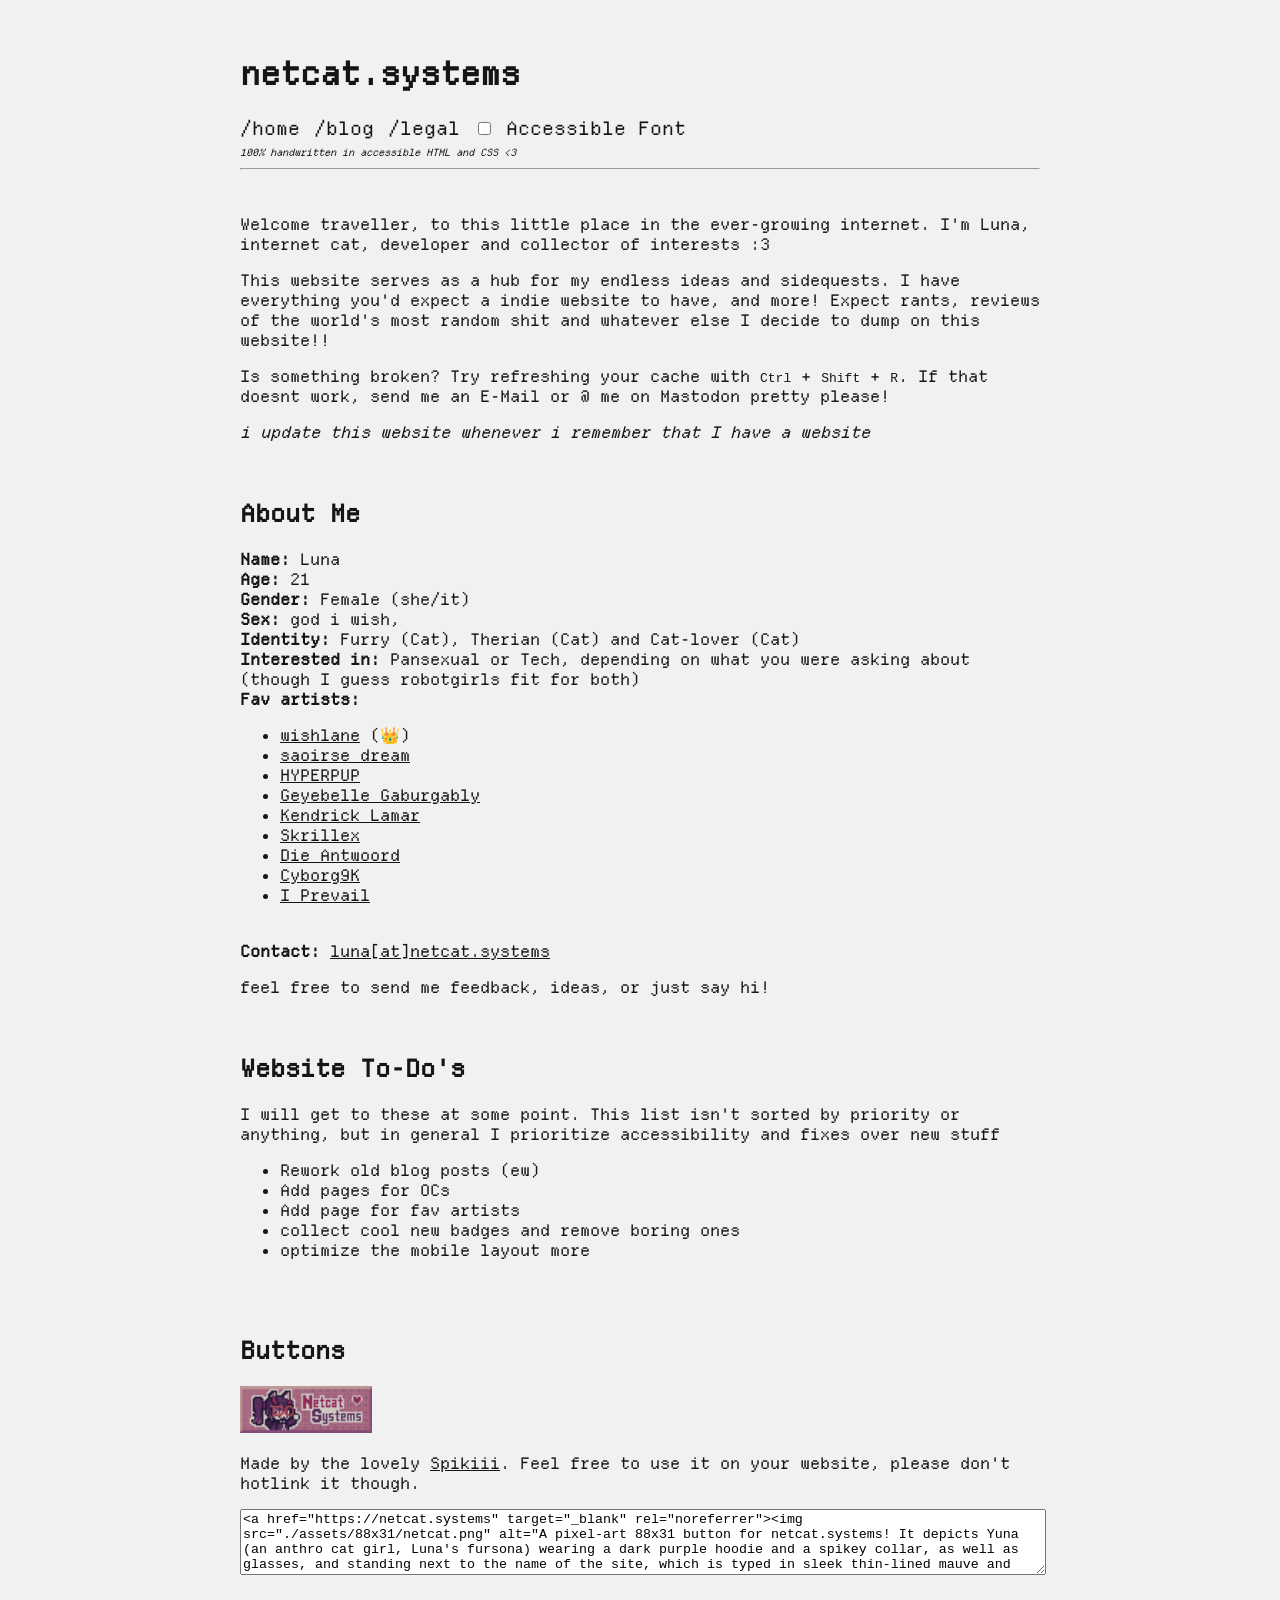
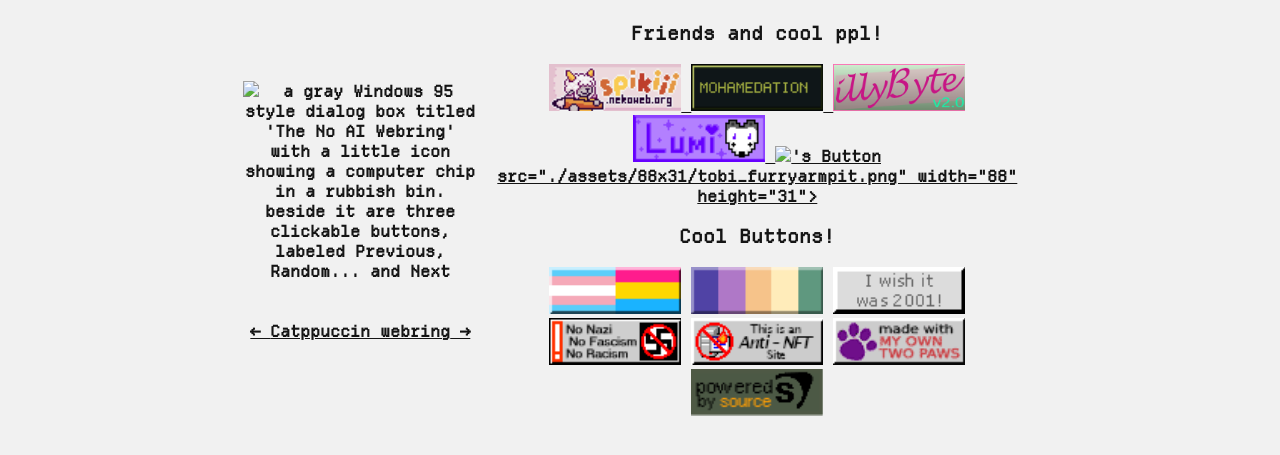
==== commit 2bcf4f0f: "add tobi button" ====
--- a/index.html
+++ b/index.html
@@ -181,6 +181,10 @@
                 <img alt="'s Button" class="badge" title="Lumi's button, a purple button with purple sparkles, a white snow fox and the name 'Lumi' written next to it, the dot of the 'i' replaced with a heart" src="./assets/88x31/lumi_button.png" width="88" height="31">
             </a>
 
+            <a class="button" href="https://tobi.furryarmp.it/" target="_blank" rel="noreferrer">
+                <img alt="'s Button" class="badge" <!--title="Lumi's button, a purple button with purple sparkles, a white snow fox and the name 'Lumi' written next to it, the dot of the 'i' replaced with a heart"--> src="./assets/88x31/tobi_furryarmpit.png" width="88" height="31">
+            </a>
+
 
             <br>
             <h3>Cool Buttons!</h3>
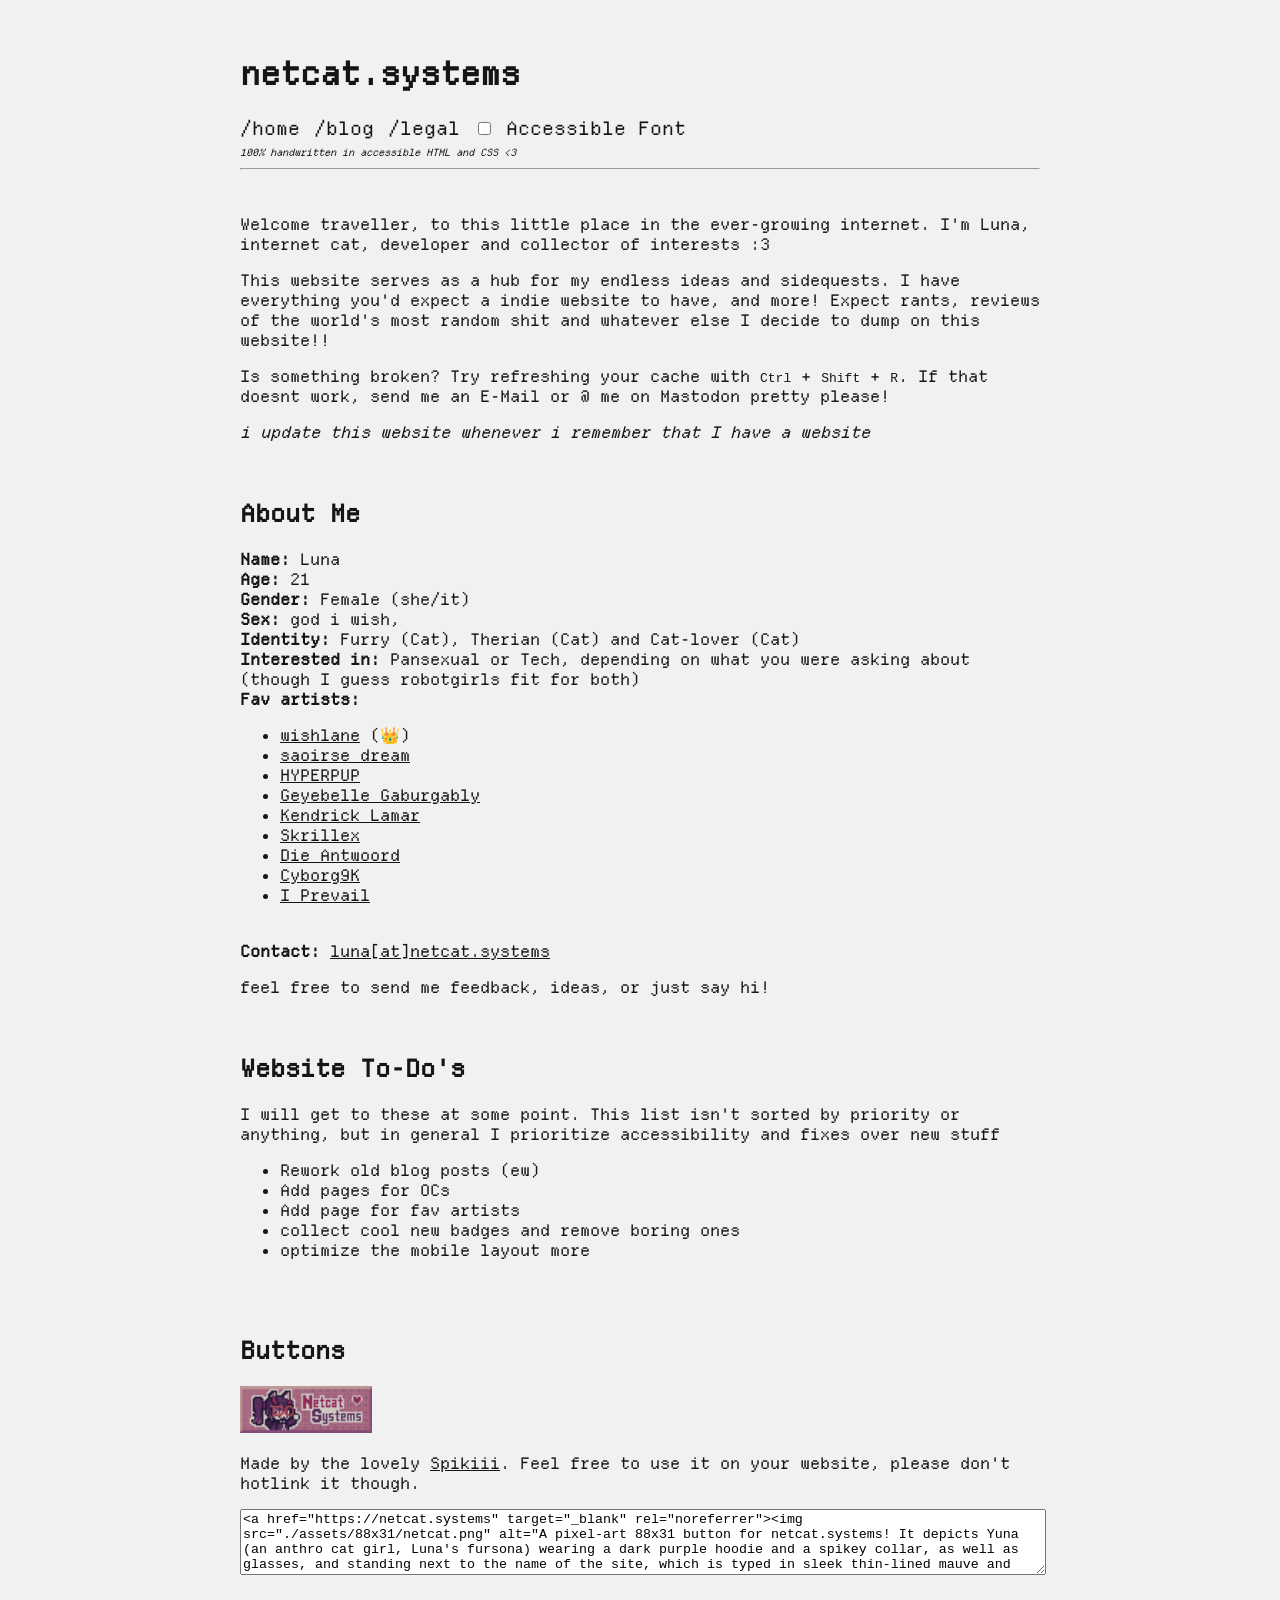
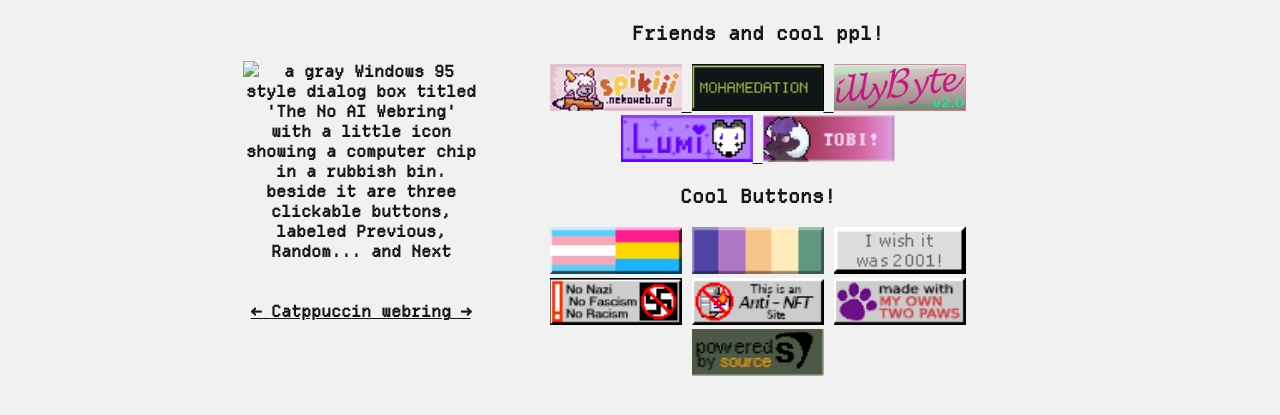
==== commit 091656f9: "tobi button hotfix" ====
--- a/index.html
+++ b/index.html
@@ -182,7 +182,7 @@
             </a>
 
             <a class="button" href="https://tobi.furryarmp.it/" target="_blank" rel="noreferrer">
-                <img alt="'s Button" class="badge" <!--title="Lumi's button, a purple button with purple sparkles, a white snow fox and the name 'Lumi' written next to it, the dot of the 'i' replaced with a heart"--> src="./assets/88x31/tobi_furryarmpit.png" width="88" height="31">
+                <img alt="'s Button" class="badge" src="./assets/88x31/tobi_furryarmpit.png" width="88" height="31">
             </a>
 
 
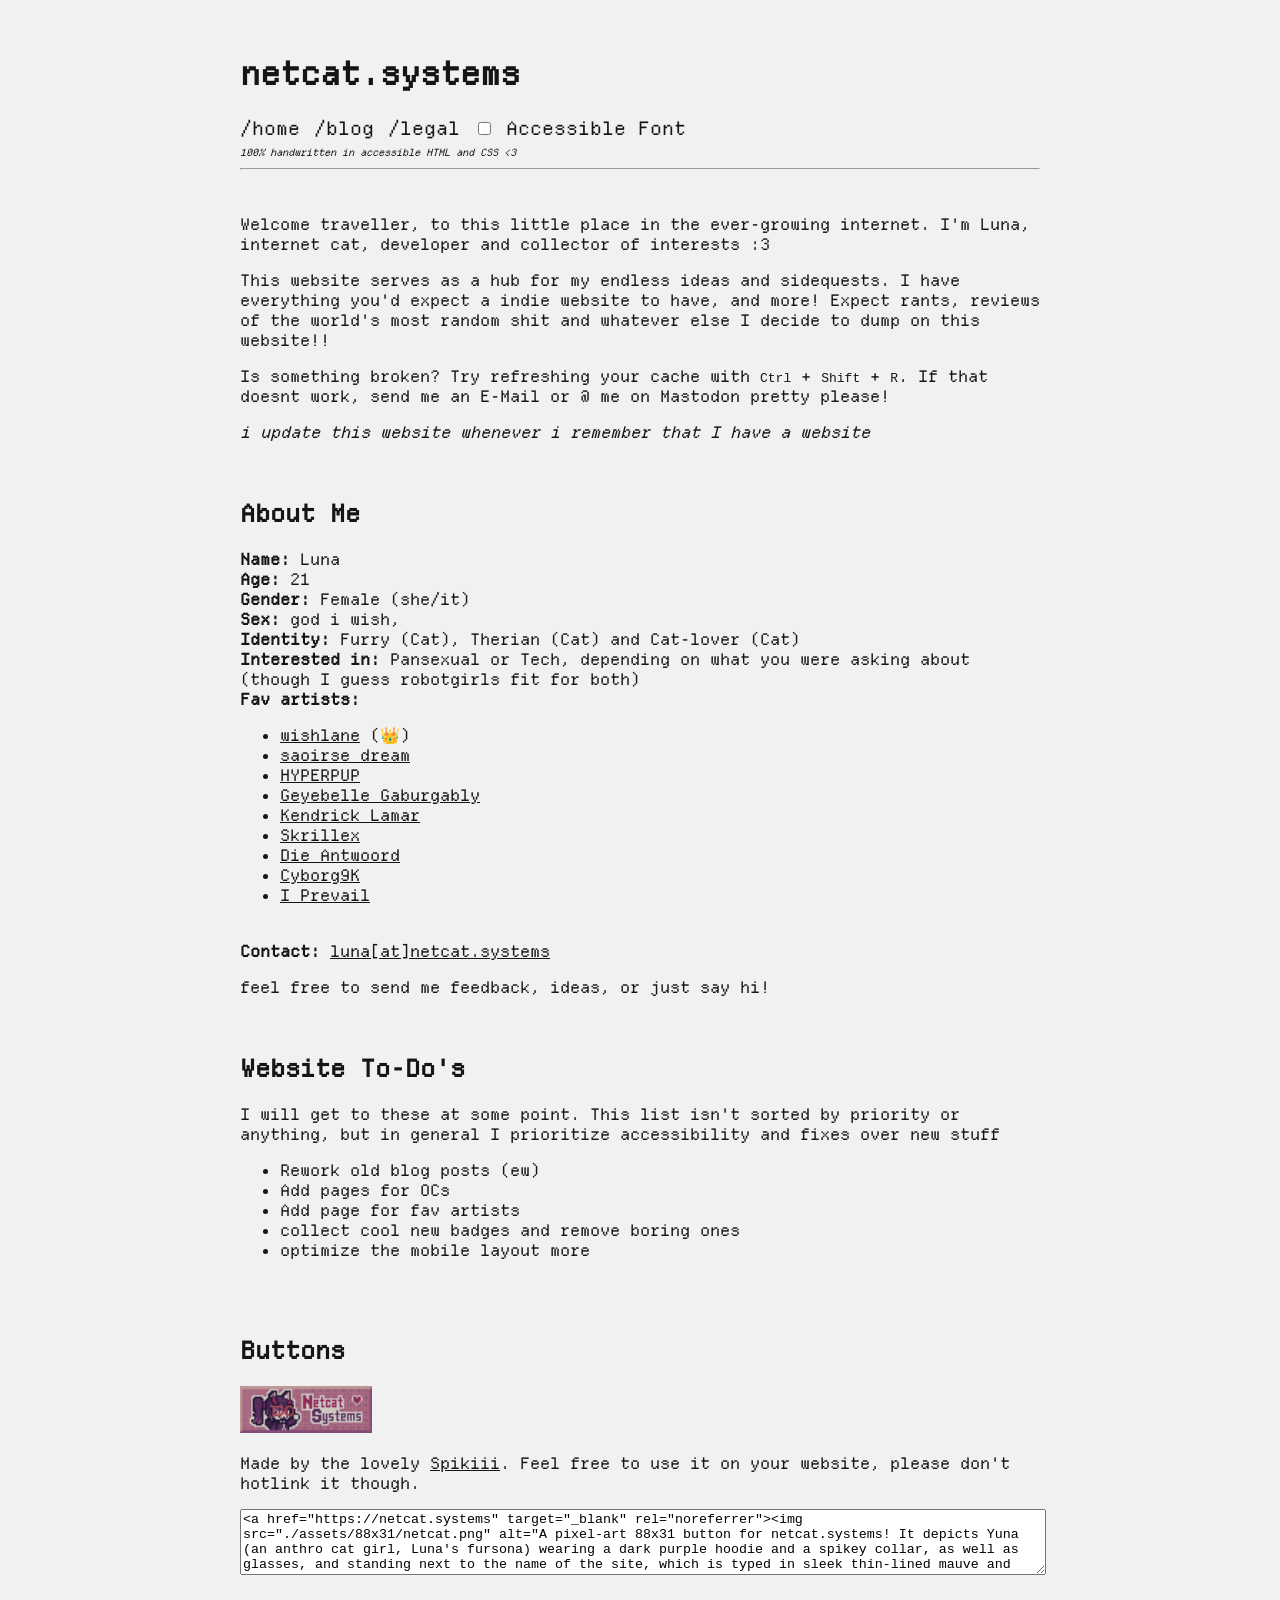
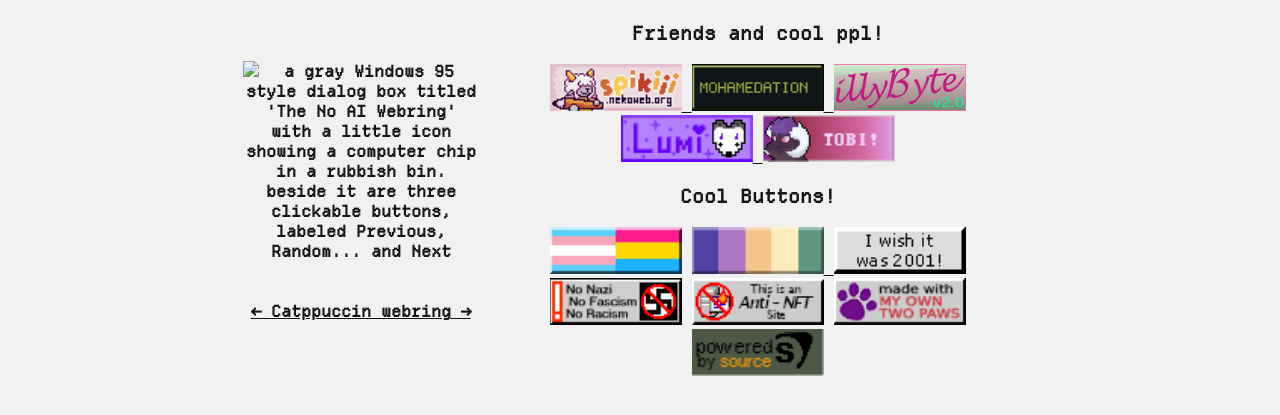
==== commit 15bc4d2c: "add pluralpedia wiki to median button" ====
--- a/index.html
+++ b/index.html
@@ -189,7 +189,9 @@
             <br>
             <h3>Cool Buttons!</h3>
             <img src="./assets/88x31/trans_pan.png" class="badge" alt="transfeminine and pansexual!" />
-            <img src="./assets/88x31/median.png" class="badge" alt="I am a median system!" />
+            <a href="https://pluralpedia.org/w/Median" target="_blank" rel="noreferrer">
+                <img src="./assets/88x31/median.png" class="badge" alt="I am a median system!" />
+            </a>
             <img src="./assets/88x31/2001.gif" class="badge" alt="i wish it was 2001" />
             <img src="./assets/88x31/antinazi.gif" class="badge" alt="no nazis, no fascism, no rascism" />
             <img src="./assets/88x31/antinft.gif" class="badge" alt="this is an anti nft site" />
